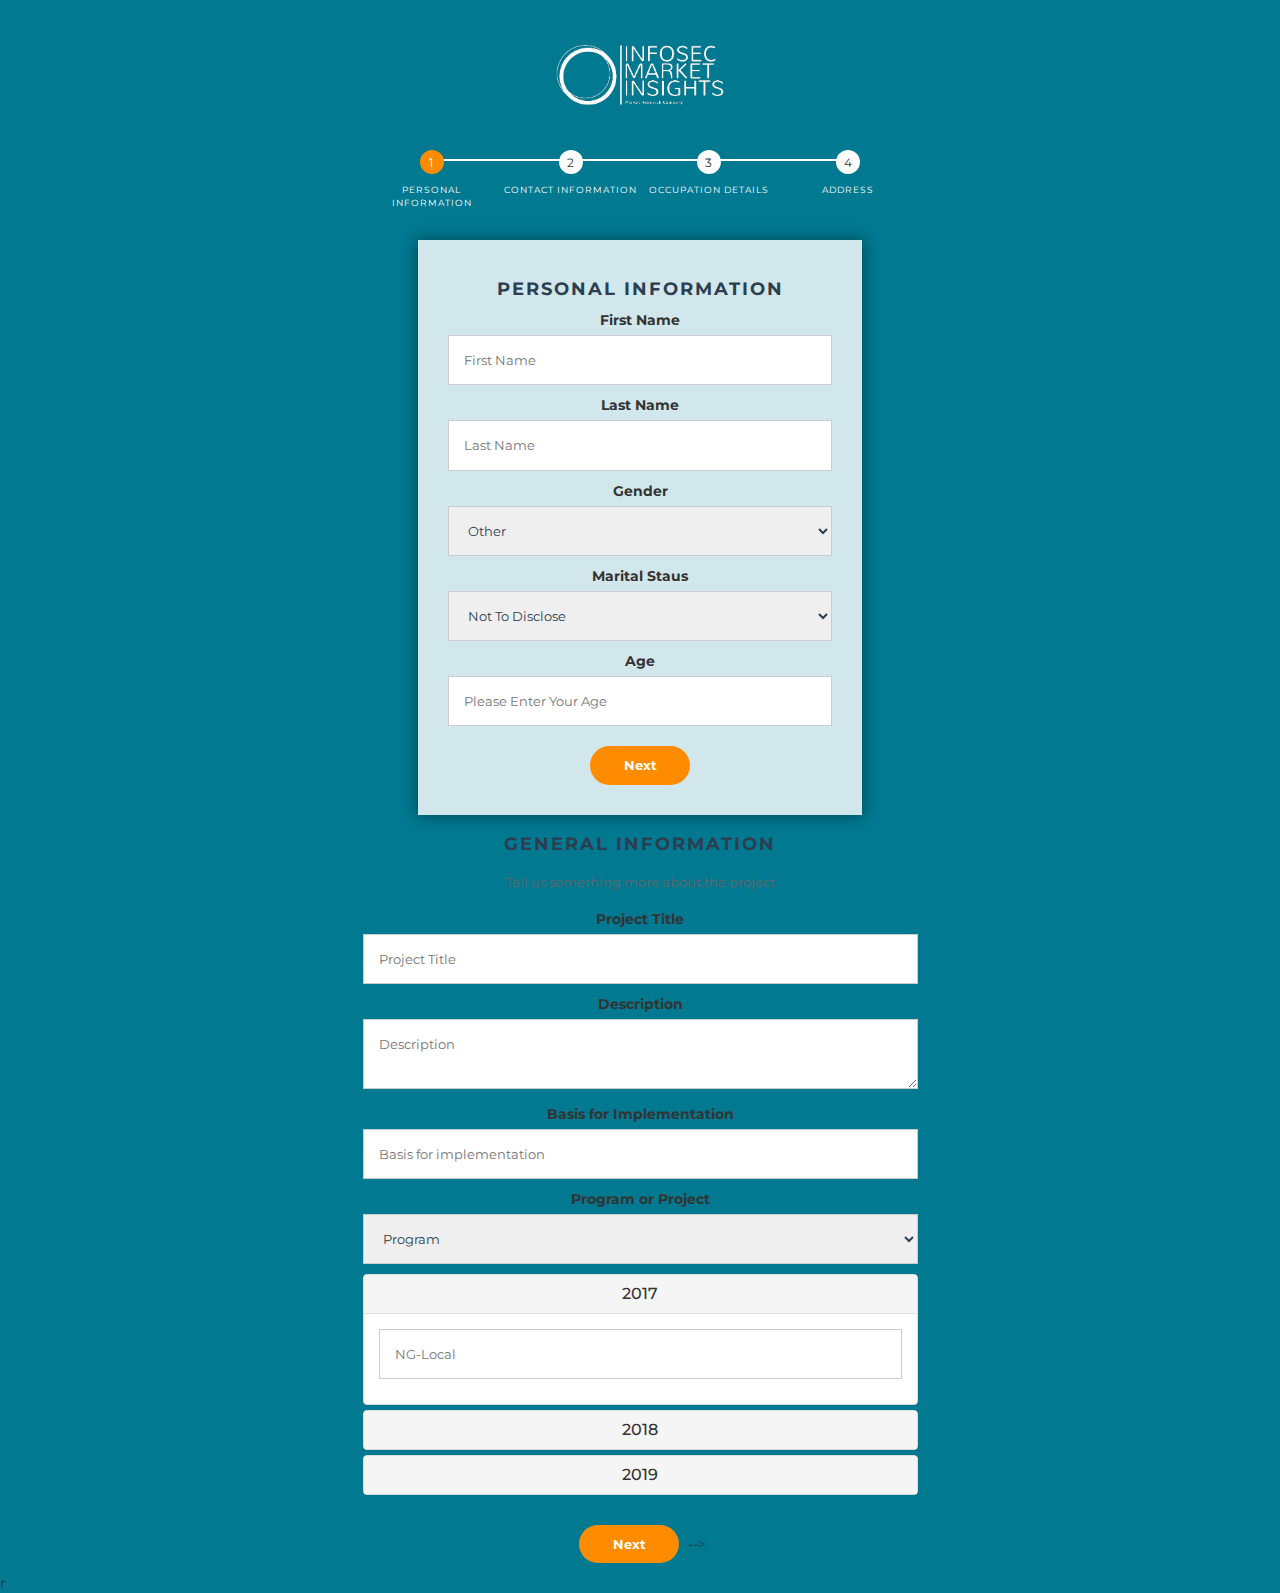
==== Sample2/index.html @ 2f191889 "Form Modified" ====
<!DOCTYPE html>
<html lang="en">

<head>
    <meta charset="UTF-8">
    <meta name="viewport" content="width=device-width, initial-scale=1.0">
    <title>Document</title>
    <!-- "https://maxcdn.bootstrapcdn.com/bootstrap/3.3.7/css/bootstrap.min.css"  -->
    <link rel="stylesheet" href="asset/css/bootstrap.min.css">
    <link rel="stylesheet" href="style.css">
    <!-- /cdnjs.cloudflare.com/ajax/libs/jquery/2.1.3/jquery.min.js -->
    <script src="asset/js/jquery.min.js"></script>
    <!-- cdnjs.cloudflare.com/ajax/libs/jquery-easing/1.3/jquery.easing.min.js -->
    <script src="asset/js/jquery.easing.min.js"></script>

</head>

<body>
    <div class="container">
        <div class="row justify-content-center align-items-center logo-row">
            <div class="col-md-12 text-center">
                <img src="logo.png" alt="Watermark Logo" class="logo" style="width: 200px;">
            </div>
        </div>
        <!-- MultiStep Form -->
        <div class="row">
            <div class="col-md-6 col-md-offset-3">
                <form id="msform" action="" method="post">
                    <!-- progressbar -->
                    <ul id="progressbar">
                        <li class="active">Personal Information</li>
                        <li>Contact Information</li>
                        <li>Occupation Details</li>
                        <li>Address</li>
                    </ul>

                    <fieldset>
                        <h2 class="fs-title">Personal Information</h2>
                        <!-- <h3 class="fs-subtitle">Your presence on the social network</h3> -->
                        <label for="fname">First Name</label>
                        <input type="text" id="fname" name="fName" placeholder="First Name" />
                        <label for="lName">Last Name</label>
                        <input type="text" id="lName" name="lName" placeholder="Last Name" />
                        <label for="gender">Gender</label>
                        <select class="form-input" id="gender">
                            <option value="m">Male</option>
                            <option value="f">Female</option>
                            <option value="o" selected>Other</option>
                        </select>
                        <label for="mStatus">Marital Staus</label>
                        <select class="form-input" id="mStatus">
                            <option value="s">Single</option>
                            <option value="m">Married</option>
                            <option value="m">Widowed</option>
                            <option value="m">Divorced</option>
                            <option value="m">Separated</option>
                            <option value="na" selected>Not To Disclose</option>
                        </select>
                        <label for="age">Age</label>
                        <input type="number" name="nName" id="age" placeholder="Please Enter Your Age" />
                        <input type="button" name="next" class="next action-button" value="Next" />
                        <!-- <input type="submit" name="submit" class="submit action-button" value="Submit" /> -->
                    </fieldset>

                    <fieldset>
                        <h2 class="fs-title">Contact Information</h2>
                        <label for="email">Email</label>
                        <input type="email" id="email" name="email" placeholder="Email" />
                        <label for="phone">Phone Number</label>
                        <input type="number" id="phone" name="phone" placeholder="Contact Number" />
                        <label for="password">Create Password</label>
                        <input type="password" id="password" name="password" placeholder="Create Password" />

                        <input type="button" name="previous" class="previous action-button-previous" value="Previous" />
                        <input type="button" name="next" class="next action-button" value="Next" />
                    </fieldset>

                    <fieldset>
                        <h2 class="fs-title">Occupation Details</h2>
                        <label for="jPosition">Jop Position</label>
                        <input type="text" id="jPosition" name="jPosition" placeholder="Enter Your Job Position" />
                        <label for="industry">Industry Where You Work</label>
                        <input type="text" id="industry" name="industry" placeholder="Industry Where You Work" />
                        <label for="hIncome">Household Income</label>
                        <input type="text" id="hIncome" name="hIncome" placeholder="Household Income" />
                        <label for="revenue">Revenue</label>
                        <input type="text" id="revenue" name="revenue" placeholder="Revenue" />

                        <input type="button" name="previous" class="previous action-button-previous" value="Previous" />
                        <input type="button" name="next" class="next action-button" value="Next" />
                    </fieldset>

                    <h2 class="fs-title">General Information</h2>
                    <h3 class="fs-subtitle">Tell us something more about the project</h3>
                    <label for="fname">Project Title</label>
                    <input type="text" name="fname" placeholder="Project Title" />
                    <label for="fname">Description</label>
                    <textarea name="lname" placeholder="Description"></textarea>
                    <label for="fname">Basis for Implementation</label>
                    <input type="text" name="fname" placeholder="Basis for implementation" />
                    <label for="fname">Program or Project</label>
                    <select class="form-input">
                        <option>Program</option>
                        <option>Project</option>
                    </select>

                    <div class="panel-group" id="accordion">
                        <div class="panel panel-default">
                            <div class="panel-heading">
                                <h4 class="panel-title">
                                    <a data-toggle="collapse" data-parent="#accordion" href="#collapse1">2017</a>
                                </h4>
                            </div>
                            <div id="collapse1" class="panel-collapse collapse in">
                                <div class="panel-body"><input type="text" placeholder="NG-Local"></input></div>
                            </div>
                        </div>
                        <div class="panel panel-default">
                            <div class="panel-heading">
                                <h4 class="panel-title">
                                    <a data-toggle="collapse" data-parent="#accordion" href="#collapse2">2018</a>
                                </h4>
                            </div>
                            <div id="collapse2" class="panel-collapse collapse">
                                <div class="panel-body"><input type="text"></input></div>
                            </div>
                        </div>
                        <div class="panel panel-default">
                            <div class="panel-heading">
                                <h4 class="panel-title">
                                    <a data-toggle="collapse" data-parent="#accordion" href="#collapse3">2019</a>
                                </h4>
                            </div>
                            <div id="collapse3" class="panel-collapse collapse">
                                <div class="panel-body"><input type="text"></input></div>
                            </div>
                        </div>
                    </div>
                    <input type="button" name="next" class="next action-button" value="Next" />
                    </fieldset>

                    <fieldset>
                        <h2 class="fs-title">TRIP Information</h2>
                        <h3 class="fs-subtitle">Your presence on the social network</h3>
                        <input type="text" name="twitter" placeholder="Twitter" />
                        <input type="text" name="facebook" placeholder="Facebook" />
                        <input type="text" name="gplus" placeholder="Google Plus" />
                        <input type="button" name="previous" class="previous action-button-previous" value="Previous" />
                        <input type="button" name="next" class="next action-button" value="Next" />
                    </fieldset>

                    <fieldset>
                        <h2 class="fs-title">Physical and Financial Status</h2>
                        <h3 class="fs-subtitle">Your presence on the social network</h3>
                        <input type="text" name="twitter" placeholder="Twitter" />
                        <input type="text" name="facebook" placeholder="Facebook" />
                        <input type="text" name="gplus" placeholder="Google Plus" />
                        <input type="button" name="previous" class="previous action-button-previous" value="Previous" />
                        <input type="button" name="next" class="next action-button" value="Next" />
                    </fieldset>

                    <fieldset>
                        <h2 class="fs-title">Submit project</h2>
                        <h3 class="fs-subtitle">Fill in your credentials to authorize submission</h3>
                        <input type="text" name="email" placeholder="Username" />
                        <input type="password" name="pass" placeholder="Password" />
                        <input type="button" name="previous" class="previous action-button-previous" value="Previous" />
                        <input type="submit" name="submit" class="submit action-button" value="Submit" />
                    </fieldset> -->

                    <fieldset>
                        <h2 class="fs-title">Address</h2>

                        <label for="oAddress">Office Address</label>
                        <input type="text" id="oAddress" name="oAddress" placeholder="Present Location" />

                        <label for="oZipCode">Zip Code</label>
                        <input type="text" id="oZipCode" name="oZipCode" placeholder="Zip Code" />

                        <label for="oAddress">Permanent Address</label>
                        <input type="text" id="pAddress" name="oAddress" placeholder="Permanent Location" />

                        <label for="pZipCode">Zip Code</label>
                        <input type="text" id="pZipCode" name="pZipCode" placeholder="Zip Code" />

                        <input type="button" name="previous" class="previous action-button-previous" value="Previous" />
                        <input type="submit" name="submit" class="submit action-button" value="Submit" />
                    </fieldset>

                </form>
                <!-- link to designify.me code snippets -->
                <!-- /.link to designify.me code snippets -->
            </div>
        </div>
    </div>
    <!-- /.MultiStep Form -->
    <!-- maxcdn.bootstrapcdn.com/bootstrap/3.3.7/js/bootstrap.min.js -->
    <script src="asset/js/bootstrap.min.js"></script>r
    <script src="script.js"></script>
</body>

</html
---- Sample2/style.css ----
/*custom font*/
@import url(https://fonts.googleapis.com/css?family=Montserrat);

/*basic reset*/
* {
    margin: 0;
    padding: 0;
}

html {
    height: 100%;
    background-color: #007991;
    /* fallback for old browsers */

}

body {
    font-family: montserrat, arial, verdana;
    background: transparent;
    width: 100vw;
    overflow-x: hidden;
}

/*form styles*/
#msform {
    text-align: center;
    position: relative;
    margin-top: 0px;
}

#msform fieldset {
    background: #ffffffd1;
    border: 0 none;
    border-radius: 0px;
    box-shadow: 0 0 15px 1px rgba(0, 0, 0, 0.4);
    padding: 20px 30px;
    box-sizing: border-box;
    width: 80%;
    margin: 0 10%;
    /*stacking fieldsets above each other*/
    position: relative;
}

/*Hide all except first fieldset*/
#msform fieldset:not(:first-of-type) {
    display: none;
}

/*inputs*/
#msform input,
#msform textarea {
    padding: 15px;
    border: 1px solid #ccc;
    border-radius: 0px;
    margin-bottom: 10px;
    width: 100%;
    box-sizing: border-box;
    font-family: montserrat;
    color: #2C3E50;
    font-size: 13px;
}

#msform textarea {
    resize: vertical;
    min-height: 50px
}

#msform select {
    padding: 15px;
    border: 1px solid #ccc;
    border-radius: 0px;
    margin-bottom: 10px;
    width: 100%;
    box-sizing: border-box;
    font-family: montserrat;
    color: #2C3E50;
    font-size: 13px;
}

#msform input:focus,
#msform textarea:focus {
    -moz-box-shadow: none !important;
    -webkit-box-shadow: none !important;
    box-shadow: none !important;
    border: 1px solid #FF8C00;
    outline-width: 0;
    transition: All 0.5s ease-in;
    -webkit-transition: All 0.5s ease-in;
    -moz-transition: All 0.5s ease-in;
    -o-transition: All 0.5s ease-in;
}

/*buttons*/
#msform .action-button {
    width: 100px;
    background: #FF8C00;
    font-weight: bold;
    color: white;
    border: 0 none;
    border-radius: 25px;
    cursor: pointer;
    padding: 10px 5px;
    margin: 10px 5px;
}

#msform .action-button:hover,
#msform .action-button:focus {
    box-shadow: 0 0 0 2px white, 0 0 0 3px #ff8c00af;
}

#msform .action-button-previous {
    width: 100px;
    background: #f1c6c5;
    font-weight: bold;
    color: white;
    border: 0 none;
    border-radius: 25px;
    cursor: pointer;
    padding: 10px 5px;
    margin: 10px 5px;
}

#msform .action-button-previous:hover,
#msform .action-button-previous:focus {
    box-shadow: 0 0 0 2px white, 0 0 0 3px #C5C5F1;
}

/*headings*/
.fs-title {
    font-size: 18px;
    text-transform: uppercase;
    color: #2C3E50;
    margin-bottom: 10px;
    letter-spacing: 2px;
    font-weight: bold;
}

.fs-subtitle {
    font-weight: normal;
    font-size: 13px;
    color: #666;
    margin-bottom: 20px;
}

/*progressbar*/
#progressbar {
    margin-bottom: 30px;
    overflow: hidden;
    /*CSS counters to number the steps*/
    counter-reset: step;
}

#progressbar li {
    list-style-type: none;
    color: white;
    text-transform: uppercase;
    font-size: 9px;
    width: 25%;
    float: left;
    position: relative;
    letter-spacing: 1px;
}

#progressbar li:before {
    content: counter(step);
    counter-increment: step;
    width: 24px;
    height: 24px;
    line-height: 26px;
    display: block;
    font-size: 12px;
    color: #333;
    background: white;
    border-radius: 25px;
    margin: 0 auto 10px auto;
}

/*progressbar connectors*/
#progressbar li:after {
    content: '';
    width: 100%;
    height: 2px;
    background: white;
    position: absolute;
    left: -50%;
    top: 9px;
    z-index: -1;
    /*put it behind the numbers*/
}

#progressbar li:first-child:after {
    /*connector not needed before the first step*/
    content: none;
}

/*marking active/completed steps green*/
/*The number of the step and the connector before it = green*/
#progressbar li.active:before,
#progressbar li.active:after {
    background: #FF8C00;
    color: white;
}


/* Not relevant to this form */
.dme_link {
    margin-top: 30px;
    text-align: center;
}

.dme_link a {
    background: #FFF;
    font-weight: bold;
    color: #FF8C00;
    border: 0 none;
    border-radius: 25px;
    cursor: pointer;
    padding: 5px 25px;
    font-size: 12px;
}

.dme_link a:hover,
.dme_link a:focus {
    background: #C5C5F1;
    text-decoration: none;
}
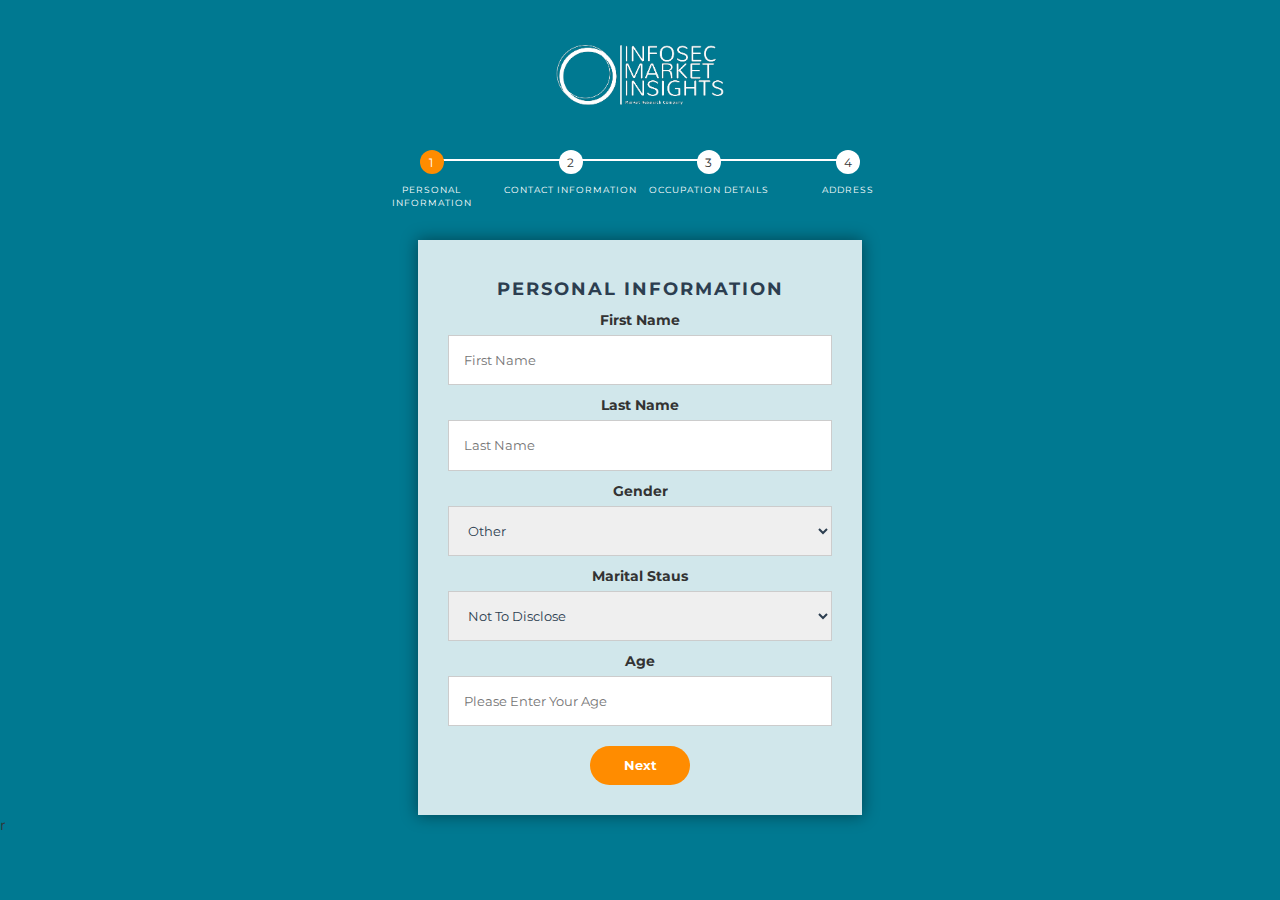
==== commit b06d9fec: "Form Error Fixed" ====
--- a/Sample2/index.html
+++ b/Sample2/index.html
@@ -89,85 +89,6 @@
                         <input type="button" name="previous" class="previous action-button-previous" value="Previous" />
                         <input type="button" name="next" class="next action-button" value="Next" />
                     </fieldset>
-
-                    <h2 class="fs-title">General Information</h2>
-                    <h3 class="fs-subtitle">Tell us something more about the project</h3>
-                    <label for="fname">Project Title</label>
-                    <input type="text" name="fname" placeholder="Project Title" />
-                    <label for="fname">Description</label>
-                    <textarea name="lname" placeholder="Description"></textarea>
-                    <label for="fname">Basis for Implementation</label>
-                    <input type="text" name="fname" placeholder="Basis for implementation" />
-                    <label for="fname">Program or Project</label>
-                    <select class="form-input">
-                        <option>Program</option>
-                        <option>Project</option>
-                    </select>
-
-                    <div class="panel-group" id="accordion">
-                        <div class="panel panel-default">
-                            <div class="panel-heading">
-                                <h4 class="panel-title">
-                                    <a data-toggle="collapse" data-parent="#accordion" href="#collapse1">2017</a>
-                                </h4>
-                            </div>
-                            <div id="collapse1" class="panel-collapse collapse in">
-                                <div class="panel-body"><input type="text" placeholder="NG-Local"></input></div>
-                            </div>
-                        </div>
-                        <div class="panel panel-default">
-                            <div class="panel-heading">
-                                <h4 class="panel-title">
-                                    <a data-toggle="collapse" data-parent="#accordion" href="#collapse2">2018</a>
-                                </h4>
-                            </div>
-                            <div id="collapse2" class="panel-collapse collapse">
-                                <div class="panel-body"><input type="text"></input></div>
-                            </div>
-                        </div>
-                        <div class="panel panel-default">
-                            <div class="panel-heading">
-                                <h4 class="panel-title">
-                                    <a data-toggle="collapse" data-parent="#accordion" href="#collapse3">2019</a>
-                                </h4>
-                            </div>
-                            <div id="collapse3" class="panel-collapse collapse">
-                                <div class="panel-body"><input type="text"></input></div>
-                            </div>
-                        </div>
-                    </div>
-                    <input type="button" name="next" class="next action-button" value="Next" />
-                    </fieldset>
-
-                    <fieldset>
-                        <h2 class="fs-title">TRIP Information</h2>
-                        <h3 class="fs-subtitle">Your presence on the social network</h3>
-                        <input type="text" name="twitter" placeholder="Twitter" />
-                        <input type="text" name="facebook" placeholder="Facebook" />
-                        <input type="text" name="gplus" placeholder="Google Plus" />
-                        <input type="button" name="previous" class="previous action-button-previous" value="Previous" />
-                        <input type="button" name="next" class="next action-button" value="Next" />
-                    </fieldset>
-
-                    <fieldset>
-                        <h2 class="fs-title">Physical and Financial Status</h2>
-                        <h3 class="fs-subtitle">Your presence on the social network</h3>
-                        <input type="text" name="twitter" placeholder="Twitter" />
-                        <input type="text" name="facebook" placeholder="Facebook" />
-                        <input type="text" name="gplus" placeholder="Google Plus" />
-                        <input type="button" name="previous" class="previous action-button-previous" value="Previous" />
-                        <input type="button" name="next" class="next action-button" value="Next" />
-                    </fieldset>
-
-                    <fieldset>
-                        <h2 class="fs-title">Submit project</h2>
-                        <h3 class="fs-subtitle">Fill in your credentials to authorize submission</h3>
-                        <input type="text" name="email" placeholder="Username" />
-                        <input type="password" name="pass" placeholder="Password" />
-                        <input type="button" name="previous" class="previous action-button-previous" value="Previous" />
-                        <input type="submit" name="submit" class="submit action-button" value="Submit" />
-                    </fieldset> -->
-
                     <fieldset>
                         <h2 class="fs-title">Address</h2>
 
@@ -186,10 +107,7 @@
                         <input type="button" name="previous" class="previous action-button-previous" value="Previous" />
                         <input type="submit" name="submit" class="submit action-button" value="Submit" />
                     </fieldset>
-
                 </form>
-                <!-- link to designify.me code snippets -->
-                <!-- /.link to designify.me code snippets -->
             </div>
         </div>
     </div>
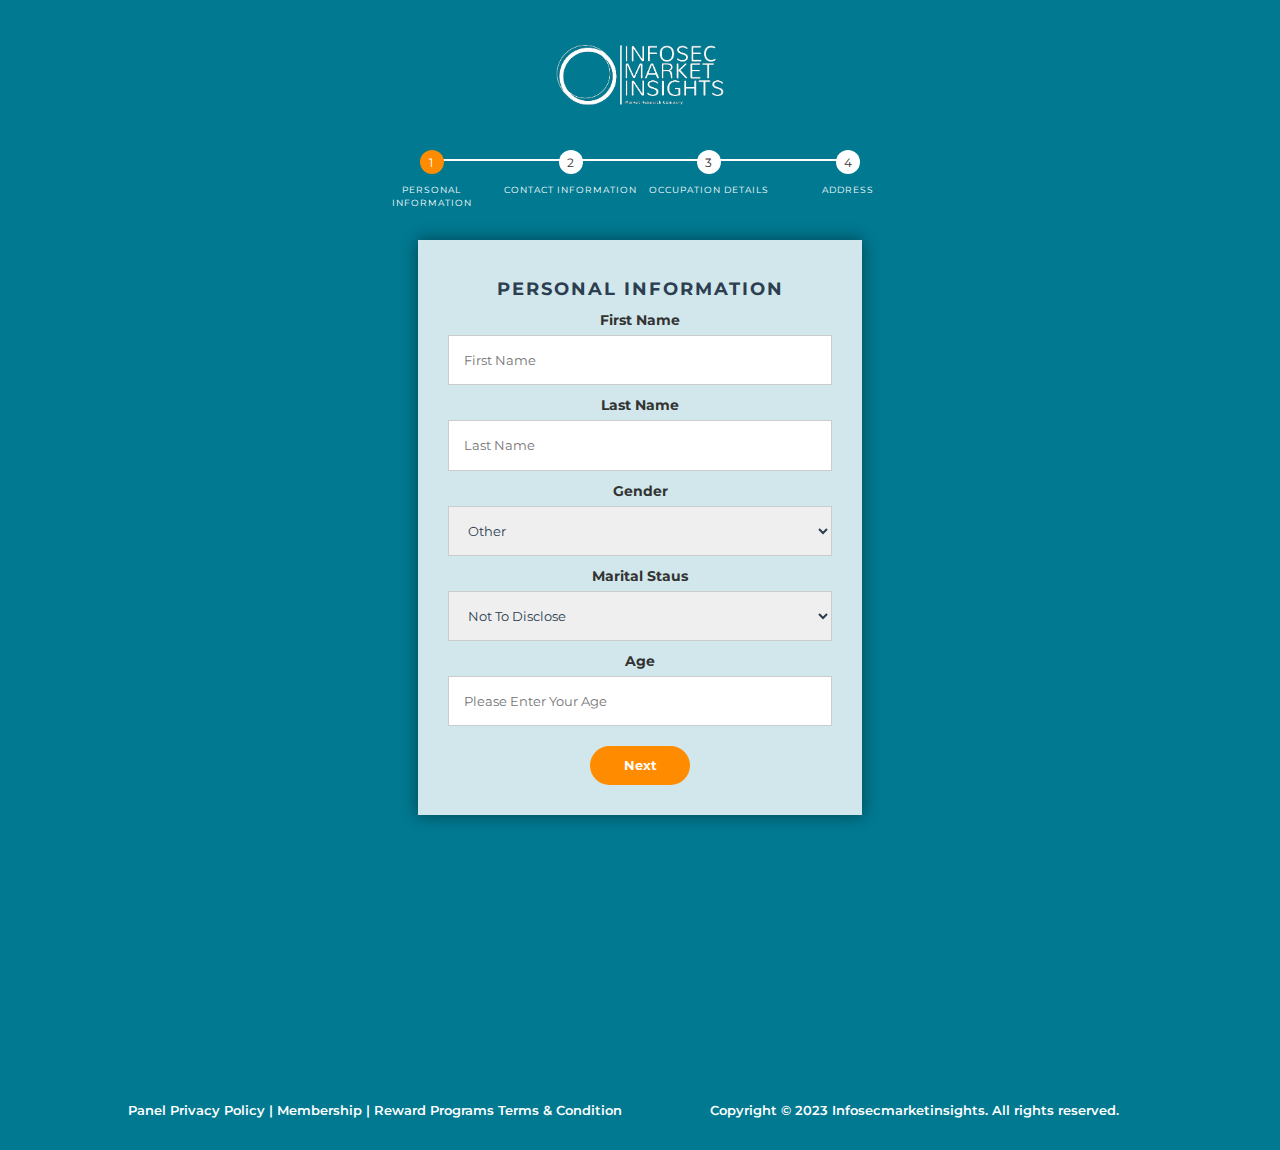
==== commit 07af6ed2: "Copyright is added input group is used and fixed" ====
--- a/Sample2/index.html
+++ b/Sample2/index.html
@@ -4,15 +4,16 @@
 <head>
     <meta charset="UTF-8">
     <meta name="viewport" content="width=device-width, initial-scale=1.0">
-    <title>Document</title>
+    <title>Infosecmarketinsights | Survey</title>
     <!-- "https://maxcdn.bootstrapcdn.com/bootstrap/3.3.7/css/bootstrap.min.css"  -->
     <link rel="stylesheet" href="asset/css/bootstrap.min.css">
+    <!-- Font Awesome CDN -->
+    <link rel="stylesheet" href="https://cdnjs.cloudflare.com/ajax/libs/font-awesome/4.7.0/css/font-awesome.min.css">
     <link rel="stylesheet" href="style.css">
     <!-- /cdnjs.cloudflare.com/ajax/libs/jquery/2.1.3/jquery.min.js -->
     <script src="asset/js/jquery.min.js"></script>
     <!-- cdnjs.cloudflare.com/ajax/libs/jquery-easing/1.3/jquery.easing.min.js -->
     <script src="asset/js/jquery.easing.min.js"></script>
-
 </head>
 
 <body>
@@ -36,7 +37,7 @@
 
                     <fieldset>
                         <h2 class="fs-title">Personal Information</h2>
-                        <!-- <h3 class="fs-subtitle">Your presence on the social network</h3> -->
+                        <!-- <h3 class="fs-subtitle">Read Terms and Policy <a href="google.com">Terms</a></h3> -->
                         <label for="fname">First Name</label>
                         <input type="text" id="fname" name="fName" placeholder="First Name" />
                         <label for="lName">Last Name</label>
@@ -66,11 +67,40 @@
                         <h2 class="fs-title">Contact Information</h2>
                         <label for="email">Email</label>
                         <input type="email" id="email" name="email" placeholder="Email" />
+                        <!--<label for="email">Country Code</label>
+                         <select class="form-input" id="mStatus">
+                                    <option value="s">India (+91)</option>
+                                    <option value="s">India (+91)</option>
+                                    <option value="s">India (+91)</option>
+                                </select>
+                    -->
+
                         <label for="phone">Phone Number</label>
-                        <input type="number" id="phone" name="phone" placeholder="Contact Number" />
+                        <div class="input-group">
+                            <div class="input-group-btn">
+                                <select class="form-control" id="countryCode"
+                                    style="min-height: 51px; min-width: 100px;">
+                                    <option value="+1">+1 (United States)</option>
+                                    <option value="+44">+44 (United Kingdom)</option>
+                                    <option value="+91">+91 (India)</option>
+                                </select>
+                            </div>
+                            <input type="number" id="phone" name="phone" placeholder="Contact Number" />
+                        </div>
                         <label for="password">Create Password</label>
-                        <input type="password" id="password" name="password" placeholder="Create Password" />
-
+                        <div class="input-group">
+                            <input type="password" id="password" name="password" placeholder="Create Password" />
+                            <span class="input-group-btn">
+                                <button class="btn btn-default toggle-password" type="button"
+                                    style="min-height: 50px; margin-top: -10px;">
+                                    <i class='fa fa-eye-slash'></i>
+                                </button>
+                                <!-- <button class="btn btn-default" type="button"
+                                    style="min-height: 50px; margin-top: -10px;">
+                                    <i class="fa fa-eye"></i>
+                                </button> -->
+                            </span>
+                        </div>
                         <input type="button" name="previous" class="previous action-button-previous" value="Previous" />
                         <input type="button" name="next" class="next action-button" value="Next" />
                     </fieldset>
@@ -83,14 +113,17 @@
                         <input type="text" id="industry" name="industry" placeholder="Industry Where You Work" />
                         <label for="hIncome">Household Income</label>
                         <input type="text" id="hIncome" name="hIncome" placeholder="Household Income" />
-                        <label for="revenue">Revenue</label>
-                        <input type="text" id="revenue" name="revenue" placeholder="Revenue" />
+                        <label for="revenue">Company Last Year Revenue</label>
+                        <input type="text" id="revenue" name="revenue" placeholder="Company LRevenue" />
 
                         <input type="button" name="previous" class="previous action-button-previous" value="Previous" />
                         <input type="button" name="next" class="next action-button" value="Next" />
                     </fieldset>
                     <fieldset>
                         <h2 class="fs-title">Address</h2>
+
+                        <label for="country">Country Name</label>
+                        <input type="text" id="country" name="country" placeholder="Entery Your Country Name" />
 
                         <label for="oAddress">Office Address</label>
                         <input type="text" id="oAddress" name="oAddress" placeholder="Present Location" />
@@ -110,10 +143,23 @@
                 </form>
             </div>
         </div>
+
+        <div class="row justify-content-center align-items-center copyright-row ">
+            <div class="col-md-6 text-center">
+                <p class="fs-copyrigt">
+                    <a href="#">Panel Privacy Policy</a> |
+                    <a href="#">Membership </a> |
+                    <a href="#">Reward Programs Terms & Condition</a>
+                </p>
+            </div>
+            <div class="col-md-6">
+                <p class="fs-copyrigt">Copyright &copy; 2023 Infosecmarketinsights. All rights reserved.</p>
+            </div>
+        </div>
     </div>
     <!-- /.MultiStep Form -->
     <!-- maxcdn.bootstrapcdn.com/bootstrap/3.3.7/js/bootstrap.min.js -->
-    <script src="asset/js/bootstrap.min.js"></script>r
+    <script src="asset/js/bootstrap.min.js"></script>
     <script src="script.js"></script>
 </body>
 
--- a/Sample2/style.css
+++ b/Sample2/style.css
@@ -223,4 +223,36 @@
 .dme_link a:focus {
     background: #C5C5F1;
     text-decoration: none;
+}
+
+/* copyright */
+.fs-copyrigt {
+    font-weight: 600;
+    font-size: 13px;
+    color: white;
+    margin: 20px 0px;
+}
+
+.fs-copyrigt a {
+    color: white;
+    text-decoration: none;
+}
+
+.fs-copyrigt a:hover {
+    color: #FF8C00;
+    font-family: bold;
+}
+
+.copyright-row {
+    position: absolute;
+    bottom: -250px;
+    width: 100%;
+    padding: 10px 0;
+}
+
+@media screen and (max-width:500px) {
+    .copyright-row {
+        bottom: -300px;
+        text-align: center;
+    }
 }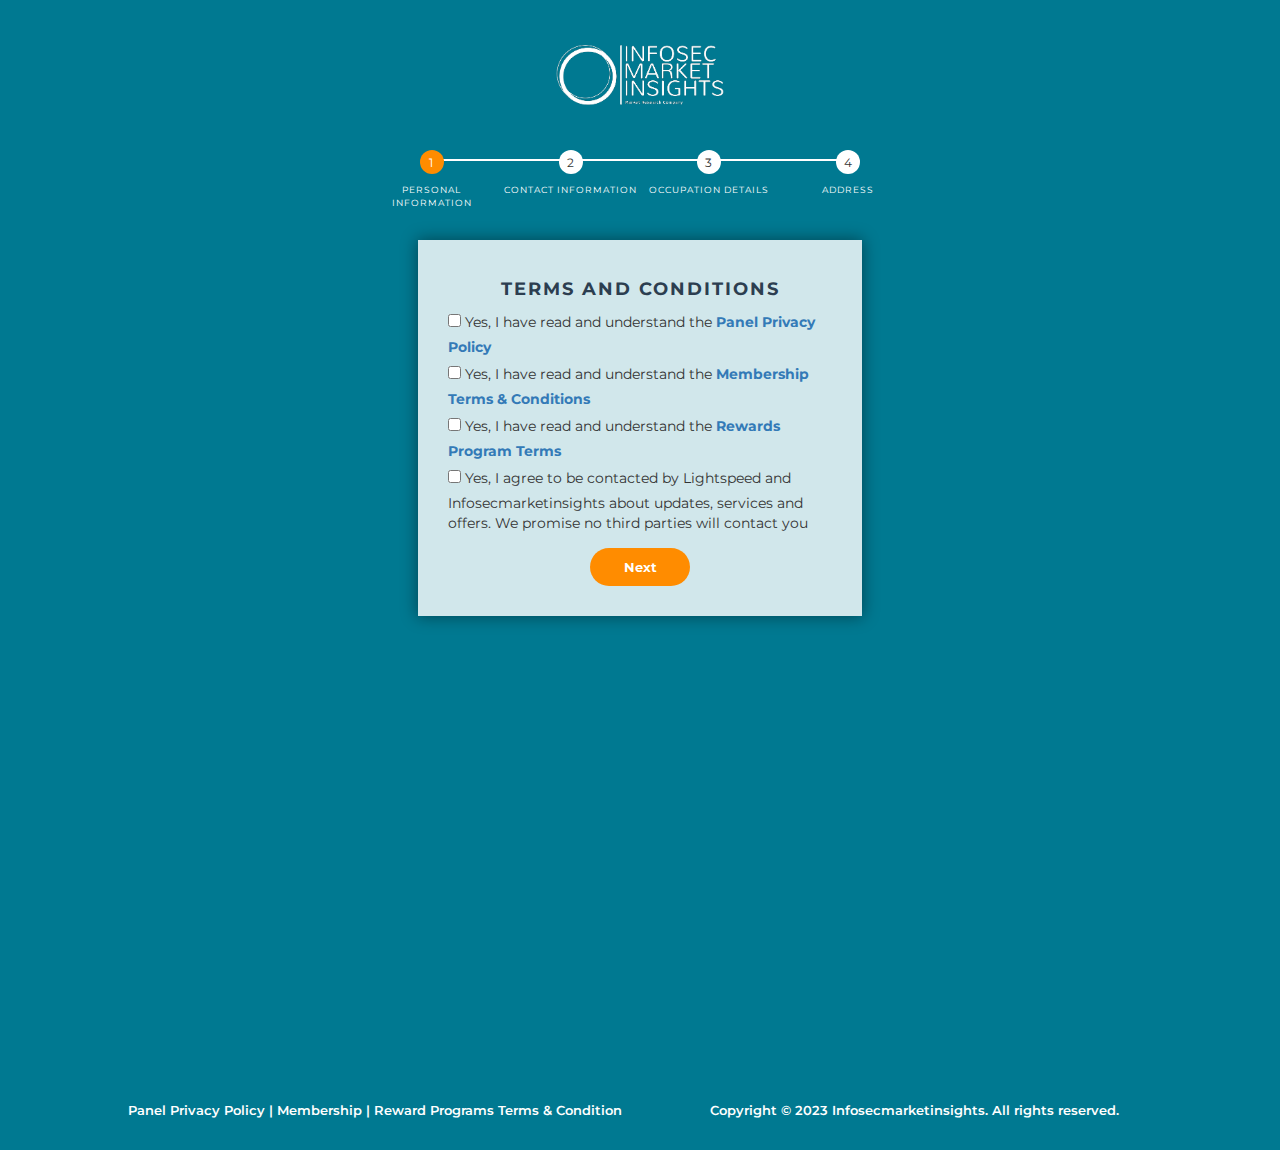
==== commit 90668171: "Final Ui Changes Done all the pages are ready and connected thanks page is made" ====
--- a/Sample2/index.html
+++ b/Sample2/index.html
@@ -26,7 +26,7 @@
         <!-- MultiStep Form -->
         <div class="row">
             <div class="col-md-6 col-md-offset-3">
-                <form id="msform" action="" method="post">
+                <form id="msform" action="test.php" method="POST">
                     <!-- progressbar -->
                     <ul id="progressbar">
                         <li class="active">Personal Information</li>
@@ -34,10 +34,41 @@
                         <li>Occupation Details</li>
                         <li>Address</li>
                     </ul>
+                    <fieldset>
+                        <h2 class="fs-title">Terms and Conditions</h2>
+                        <label class="checkBox">
+                            <input class="" type="checkbox" required="required" aria-required="true">
+                            Yes, I have read and understand the
+                            <a class="corp-blue" target="_blank" href="privacy.html"><strong> Panel Privacy Policy
+                                </strong></a>
 
+                        </label>
+                        <label class="checkBox">
+                            <input class="" type="checkbox" required="required" aria-required="true">
+                            Yes, I have read and understand the
+                            <a class="corp-blue" target="_blank" href="terms-of-service.html"><strong> Membership Terms
+                                    &amp;
+                                    Conditions
+                                </strong></a>
+                        </label>
+                        <label class="checkBox">
+                            <input class="" type="checkbox" required="required" aria-required="true">
+                            Yes, I have read and understand the
+                            <a class="corp-blue" target="_blank" href="terms-rewards.html"><strong> Rewards Program
+                                    Terms
+                                </strong></a>
+                        </label>
+                        <label class="checkBox">
+                            <input class="" type="checkbox" required="required" aria-required="true" />
+                            Yes, I agree to be contacted by Lightspeed and Infosecmarketinsights about updates, services and
+                            offers.
+                            We promise no third parties will contact you
+                        </label>
+                        <input type="button" name="next" id="checkTermsButton" class="next action-button" value="Next"
+                            disabled />
+                    </fieldset>
                     <fieldset>
                         <h2 class="fs-title">Personal Information</h2>
-                        <!-- <h3 class="fs-subtitle">Read Terms and Policy <a href="google.com">Terms</a></h3> -->
                         <label for="fname">First Name</label>
                         <input type="text" id="fname" name="fName" placeholder="First Name" />
                         <label for="lName">Last Name</label>
@@ -67,22 +98,11 @@
                         <h2 class="fs-title">Contact Information</h2>
                         <label for="email">Email</label>
                         <input type="email" id="email" name="email" placeholder="Email" />
-                        <!--<label for="email">Country Code</label>
-                         <select class="form-input" id="mStatus">
-                                    <option value="s">India (+91)</option>
-                                    <option value="s">India (+91)</option>
-                                    <option value="s">India (+91)</option>
-                                </select>
-                    -->
-
                         <label for="phone">Phone Number</label>
                         <div class="input-group">
                             <div class="input-group-btn">
                                 <select class="form-control" id="countryCode"
                                     style="min-height: 51px; min-width: 100px;">
-                                    <option value="+1">+1 (United States)</option>
-                                    <option value="+44">+44 (United Kingdom)</option>
-                                    <option value="+91">+91 (India)</option>
                                 </select>
                             </div>
                             <input type="number" id="phone" name="phone" placeholder="Contact Number" />
@@ -123,7 +143,8 @@
                         <h2 class="fs-title">Address</h2>
 
                         <label for="country">Country Name</label>
-                        <input type="text" id="country" name="country" placeholder="Entery Your Country Name" />
+                        <select class="form-input" id="country">
+                        </select>
 
                         <label for="oAddress">Office Address</label>
                         <input type="text" id="oAddress" name="oAddress" placeholder="Present Location" />
@@ -138,7 +159,7 @@
                         <input type="text" id="pZipCode" name="pZipCode" placeholder="Zip Code" />
 
                         <input type="button" name="previous" class="previous action-button-previous" value="Previous" />
-                        <input type="submit" name="submit" class="submit action-button" value="Submit" />
+                        <input type="submit" name="submit" class="submit action-button" />
                     </fieldset>
                 </form>
             </div>
@@ -157,7 +178,6 @@
             </div>
         </div>
     </div>
-    <!-- /.MultiStep Form -->
     <!-- maxcdn.bootstrapcdn.com/bootstrap/3.3.7/js/bootstrap.min.js -->
     <script src="asset/js/bootstrap.min.js"></script>
     <script src="script.js"></script>
--- a/Sample2/style.css
+++ b/Sample2/style.css
@@ -255,4 +255,15 @@
         bottom: -300px;
         text-align: center;
     }
+}
+/* checkbox input */
+
+.checkBox{
+    text-align: left;
+    font-weight: normal;
+    display: inline-block;
+}
+.checkBox input{
+    width: auto !important;
+    vertical-align: middle; 
 }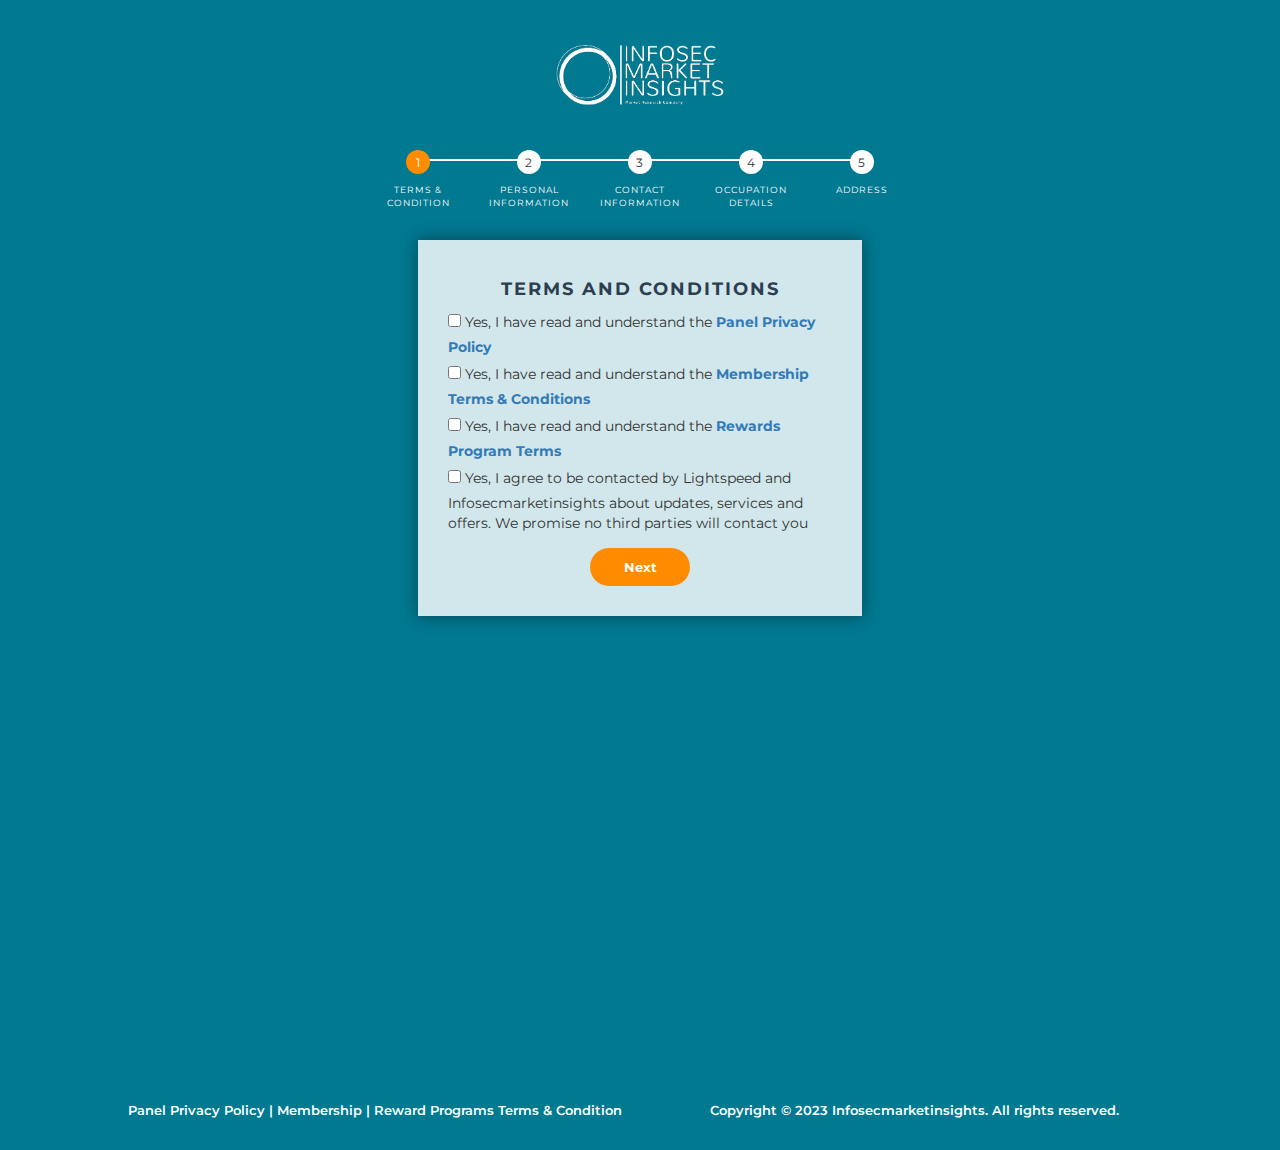
==== commit d6665335: "Previous button is added in Personal Information and progressbar is modified" ====
--- a/Sample2/index.html
+++ b/Sample2/index.html
@@ -29,7 +29,8 @@
                 <form id="msform" action="test.php" method="POST">
                     <!-- progressbar -->
                     <ul id="progressbar">
-                        <li class="active">Personal Information</li>
+                        <li class="active">Terms & Condition</li>
+                        <li>Personal Information</li>
                         <li>Contact Information</li>
                         <li>Occupation Details</li>
                         <li>Address</li>
@@ -60,7 +61,8 @@
                         </label>
                         <label class="checkBox">
                             <input class="" type="checkbox" required="required" aria-required="true" />
-                            Yes, I agree to be contacted by Lightspeed and Infosecmarketinsights about updates, services and
+                            Yes, I agree to be contacted by Lightspeed and Infosecmarketinsights about updates, services
+                            and
                             offers.
                             We promise no third parties will contact you
                         </label>
@@ -90,8 +92,8 @@
                         </select>
                         <label for="age">Age</label>
                         <input type="number" name="nName" id="age" placeholder="Please Enter Your Age" />
+                        <input type="button" name="previous" class="previous action-button-previous" value="Previous" />
                         <input type="button" name="next" class="next action-button" value="Next" />
-                        <!-- <input type="submit" name="submit" class="submit action-button" value="Submit" /> -->
                     </fieldset>
 
                     <fieldset>
@@ -115,10 +117,6 @@
                                     style="min-height: 50px; margin-top: -10px;">
                                     <i class='fa fa-eye-slash'></i>
                                 </button>
-                                <!-- <button class="btn btn-default" type="button"
-                                    style="min-height: 50px; margin-top: -10px;">
-                                    <i class="fa fa-eye"></i>
-                                </button> -->
                             </span>
                         </div>
                         <input type="button" name="previous" class="previous action-button-previous" value="Previous" />
--- a/Sample2/style.css
+++ b/Sample2/style.css
@@ -155,7 +155,7 @@
     color: white;
     text-transform: uppercase;
     font-size: 9px;
-    width: 25%;
+    width: 20%;
     float: left;
     position: relative;
     letter-spacing: 1px;
